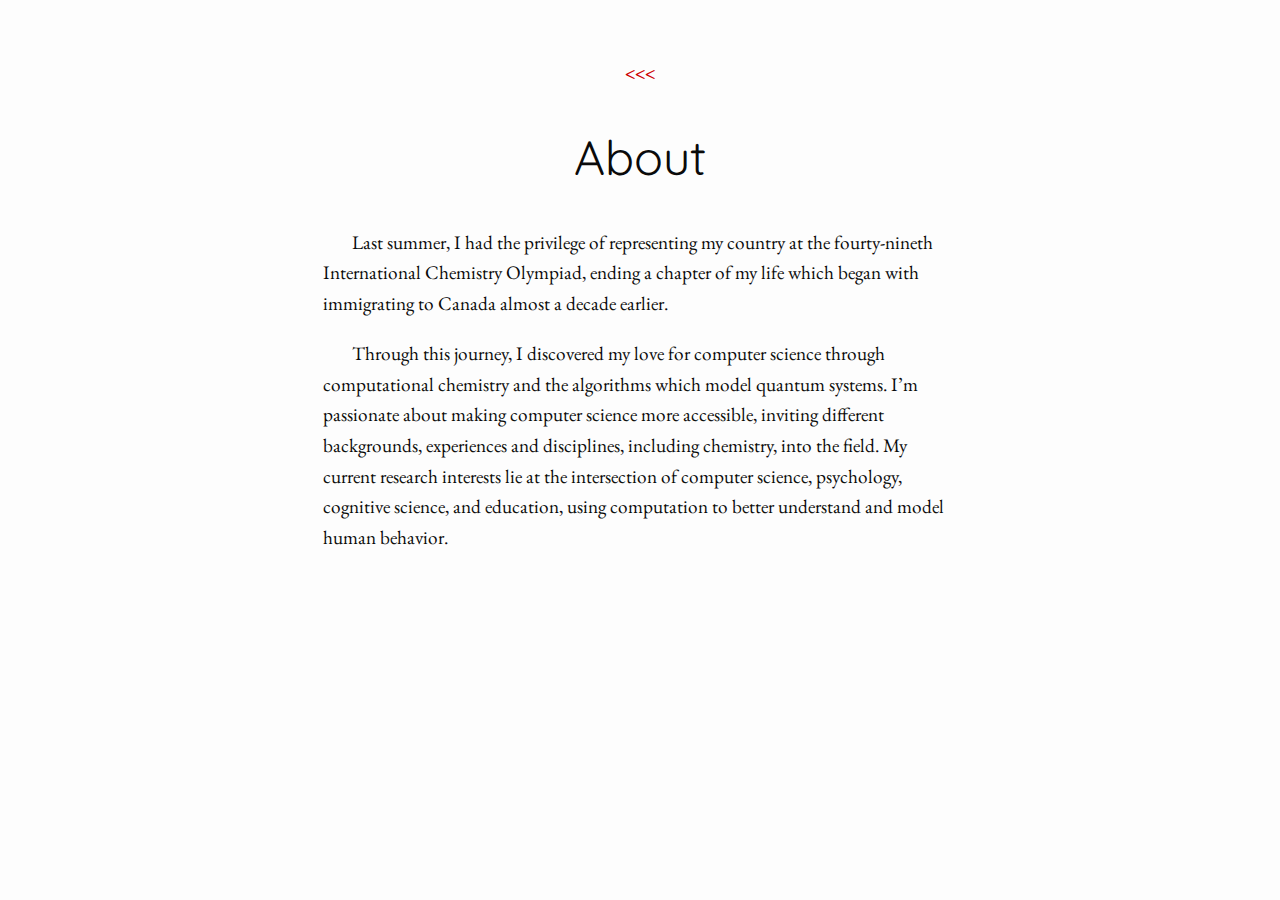
==== about/index.html @ e5b31390 "Major reorganization" ====
<!DOCTYPE html>
<html>
	<head>
		<meta name="viewport" content="width=device-width, initial-scale=1.0">
		<meta charset="utf-8" />
		<link rel="stylesheet" type="text/css" href="../css/style.css" />
		<link href="https://fonts.googleapis.com/css?family=EB+Garamond|Quicksand:regular,bold" rel="stylesheet">
		<title>Hermish Mehta: About</title>
	</head>
<body>
    <p></p>

    <p><center>
        <a href=..>&lt;&lt;&lt;</a>
    </center></p>

    <h1>About</h1>

    <p>
        Last summer, I had the privilege of representing my country at the fourty-nineth International Chemistry Olympiad, ending a chapter of my life which began with immigrating to Canada almost a decade earlier.
    </p>
    <p>
        Through this journey, I discovered my love for computer science through computational chemistry and the algorithms which model quantum systems. I’m passionate about making computer science more accessible, inviting different backgrounds, experiences and disciplines, including chemistry, into the field. My current research interests lie at the intersection of computer science, psychology, cognitive science, and education, using computation to better understand and model human behavior.
    </p>
</body>
</html>
---- css/style.css ----
body {
  text-align:center; 
  color:#000; 
  font-family:georgia, serif;
  font-family:'EB Garamond', serif;
  font-size:120%; 
  line-height:1.6;
  margin:0; 
  padding:2em 2em 5em; 
  background:rgb(253, 253, 253);
  margin:auto;
  max-width:33em;
  color:rgb(10, 10, 10);
  } 

a {outline:none !important; font-weight:bold; text-decoration:none;}
a:link {color:#c00;}
a:visited {color:#606;}
a:hover {color:#606;}
a:active {color:#900; outline:none;}

h1 {
  font-family: 'Quicksand', sans-serif;
  font-weight:normal;
  font-size:250%;
  line-height: 140%;
  margin:0.75em 0 0.75em;
}

h2 {
  font-family: 'Quicksand', sans-serif;
  font-weight:normal;
  font-size:150%;
  line-height: 140%;
  margin:1.5em 0 1.5em;
}

h3 {
  font-weight:normal;
  text-transform:uppercase;
  font-size:150%;
  letter-spacing:0.15em;
  margin:1.75em 0 0.75em;
}

h4 {
  font-weight:normal;
  font-size:150%;
  letter-spacing:0.1em;
  margin:1.5em 0 0.75em;
}

h5 {
  font-weight:normal;
  font-style:italic;
  font-size:150%;
  margin:1.5em 0 0.75em;
}

h6 {
  font-weight:bold;
  font-size:100%;
  letter-spacing:0.1em;
  margin:1.5em 0 0.75em;
}

p {
  text-align:left;
  text-indent:1.5em;
  font-size:100%;
  margin:1em 0 0;
}

/*
h1 + p {
  font-size:150%;
  margin:1em 0;
}
*/


/*
h1 + p {
  text-indent:0;
}
*/

p + ul, p + ol, p + dl {margin-bottom:1.5em;}

img { max-width: 100%; }

figure {margin: 2em 0 1.5em 0; width: 100%; text-align: center;}
figure img {border: 1px solid #ccc;}
figcaption {font-size: 66%;padding: 1em; padding-top: 0.5em;color: #aaa;}

blockquote {border-left:5px solid #eee; padding-left:1.5em; margin:1em 0;}
blockquote p {text-indent: 0 !important}
blockquote small {display:block; line-height:1.7em;}

ul, ol, dl {
  text-align:left;
  }

ul, ol {
  padding-left: 1.2em;
}

ul li, ol li {
	padding-left: 0.3em;
    margin-top: 0.6em;
  line-height: 1.1em

}

li p {margin-top: 0px; text-indent: 0em;}
li {margin-bottom: 0.6em;}

code {font-family: Menlo, monospace; font-size:80%;}
p > code {padding:0.2em 0.4em; background:#eee;}
pre {text-align:left; overflow-x: scroll; background: #eee; padding: 10pt 20pt; border-radius: 5pt;}

hr {border: none; margin:0em 0 1em;font-size:200%;color: #ddd; height: 1em;}
hr:after {content: "❧"}

h1 + hr {margin:-0.5em 0 1.5em; font-size: 400%;}

ol#footnotes { margin-top: 4.5em;border-top: 1px solid #eee; padding-top: 1em; font-size: 80%;padding-left: 1.5em;}

ol#footnotes p {text-indent: 0px;}

figure + p {
	text-indent: 0em !important;
}

@keyframes highfade {
    0% {
		background-color: none;
    }
    20% {
		background-color: yellow;
	}
    100% {
		background-color: none;
    }
}

@-webkit-keyframes highfade {
    0% {
		background-color: none;
    }
    20% {
		background-color: yellow;
	}
    100% {
		background-color: none;
    }
}

a:target, ol#footnotes li:target, sup a:target  {
    animation-name: highfade;
    animation-duration: 2s;
    animation-iteration-count: 1;
    animation-timing-function: ease-in-out;
    -webkit-animation-name: highfade;
    -webkit-animation-duration: 2s;
    -webkit-animation-iteration-count: 1;
    -webkit-animation-timing-function: ease-in-out;
}

@media screen and (max-width: 736px) {
	body {
		padding: 1em 20px 1em 20px; 	
		font-size: 120%;	
	}
	h1 {
		font-size: 250%;
	}
	h2 {
		font-size: 150%;
	}
	h3, h4, h5 {
		font-size: 140%;
	}
}
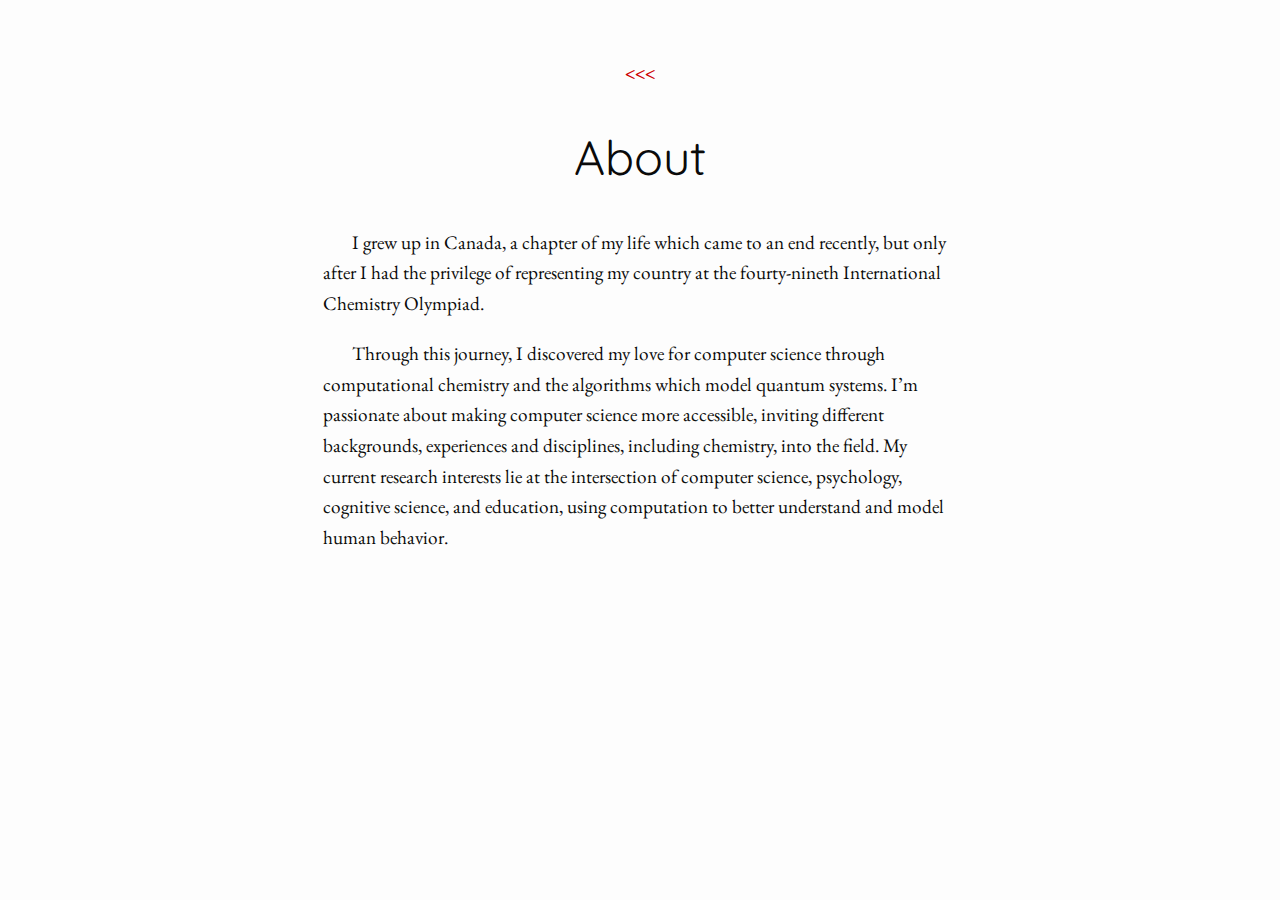
==== commit 97ebf453: "Update website" ====
--- a/about/index.html
+++ b/about/index.html
@@ -17,7 +17,7 @@
     <h1>About</h1>
 
     <p>
-        Last summer, I had the privilege of representing my country at the fourty-nineth International Chemistry Olympiad, ending a chapter of my life which began with immigrating to Canada almost a decade earlier.
+        I grew up in Canada, a chapter of my life which came to an end recently, but only after I had the privilege of representing my country at the fourty-nineth International Chemistry Olympiad.
     </p>
     <p>
         Through this journey, I discovered my love for computer science through computational chemistry and the algorithms which model quantum systems. I’m passionate about making computer science more accessible, inviting different backgrounds, experiences and disciplines, including chemistry, into the field. My current research interests lie at the intersection of computer science, psychology, cognitive science, and education, using computation to better understand and model human behavior.
--- a/css/style.css
+++ b/css/style.css
@@ -183,3 +183,7 @@
 	}
 }
 
+.img-circle {
+    border-radius: 50%;
+}
+
